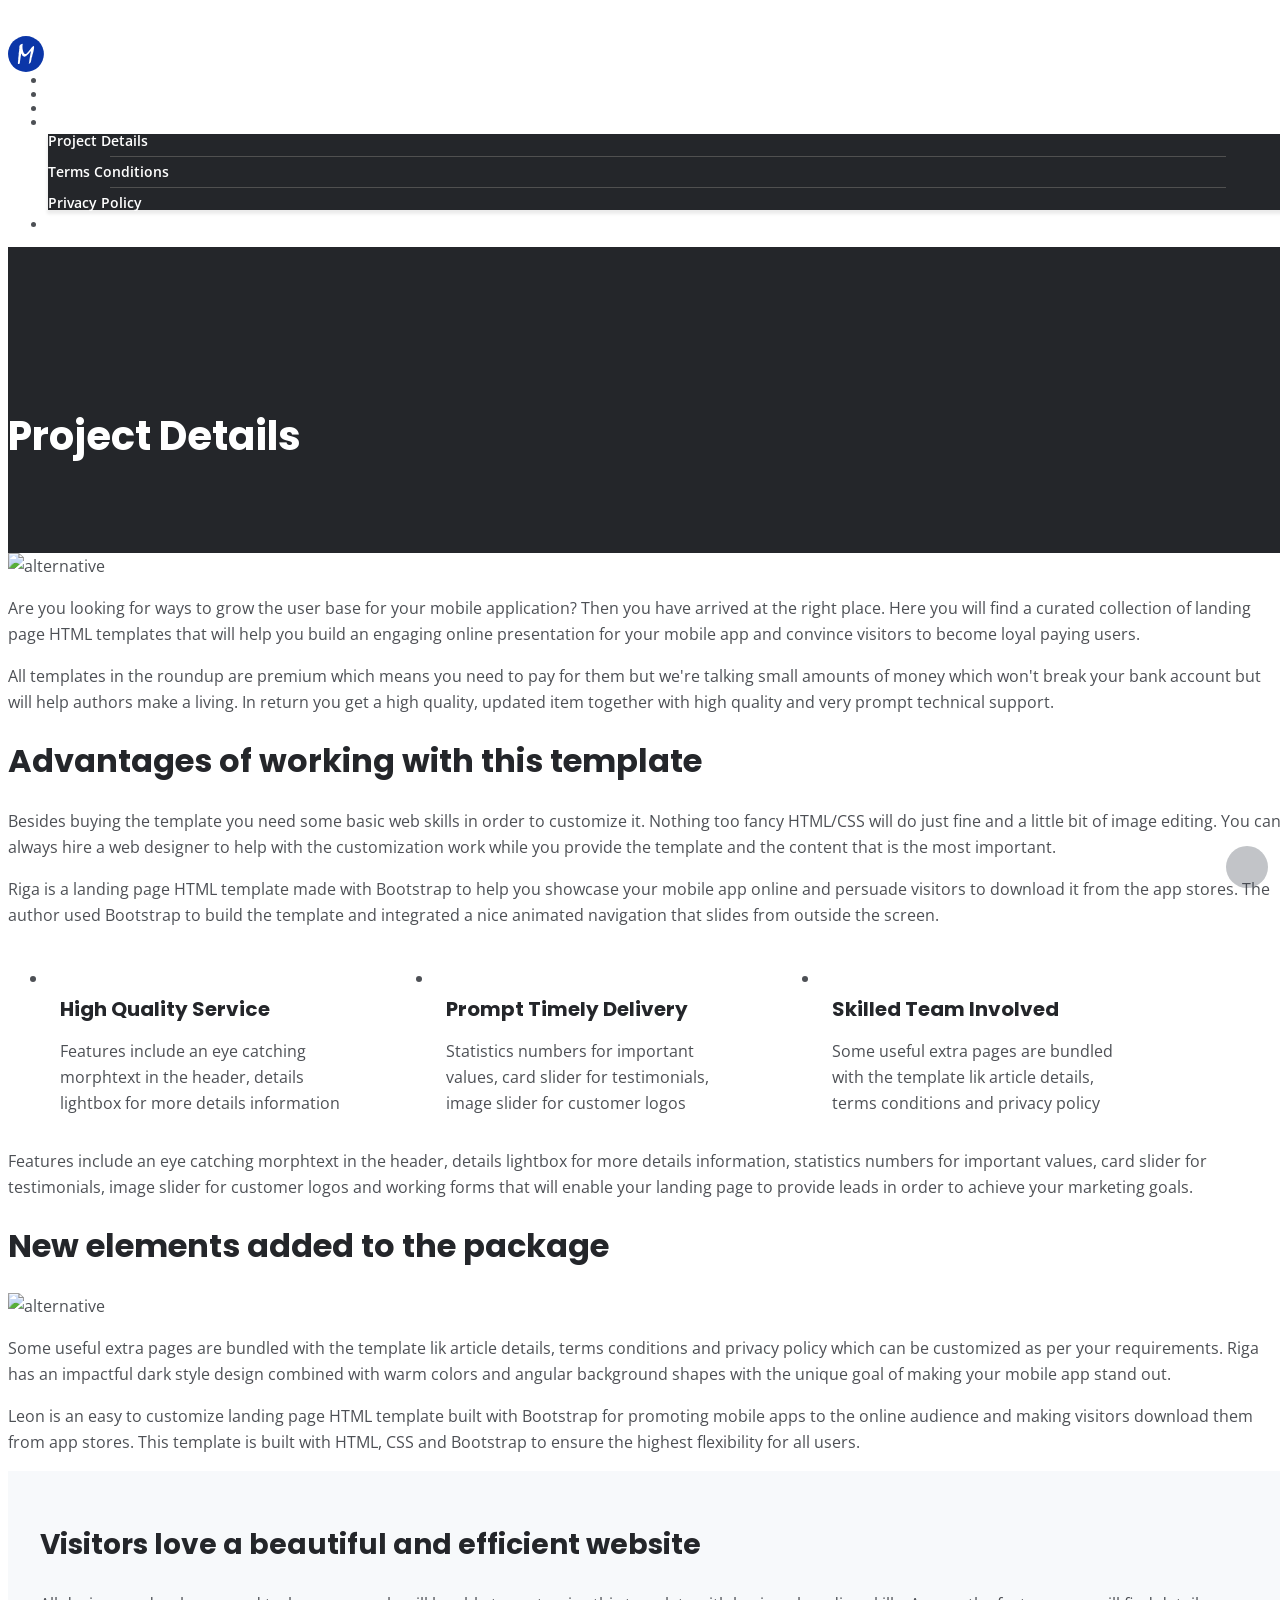
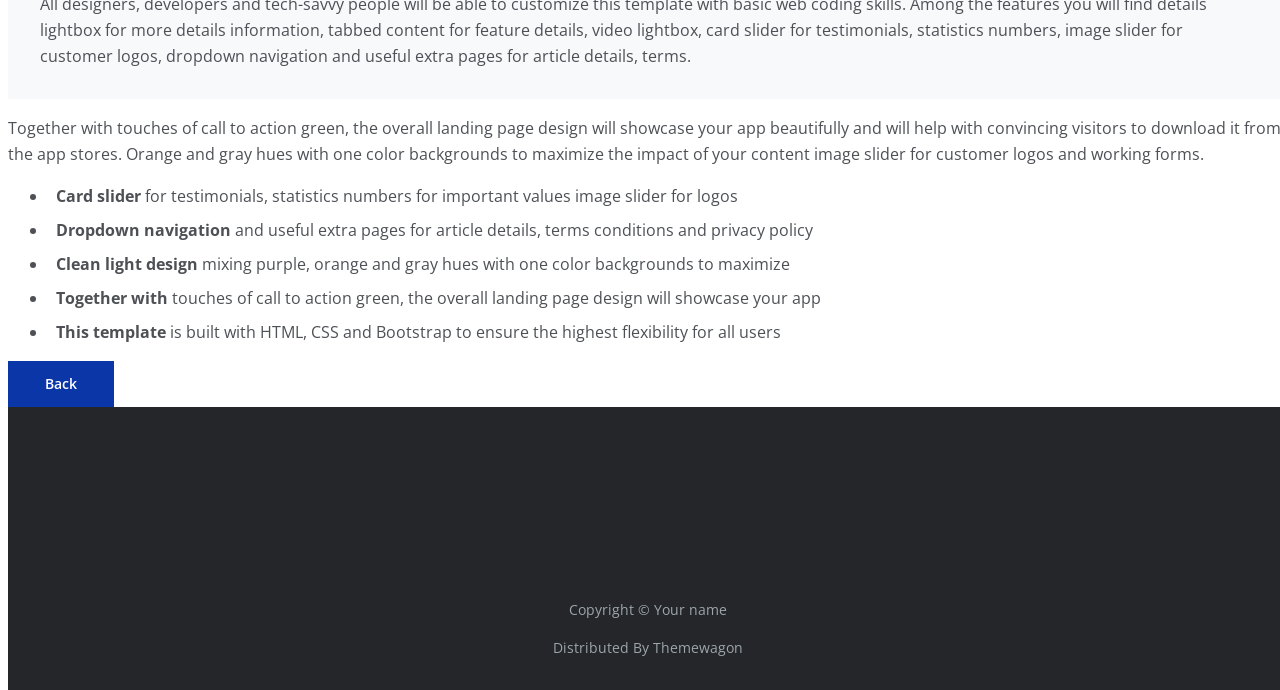
==== project.html @ df709c19 "portafolio-añadido" ====
<!DOCTYPE html>
<html lang="en">
<head>
    <meta charset="utf-8">
    <meta name="viewport" content="width=device-width, initial-scale=1, shrink-to-fit=no">
    
    <!-- SEO Meta Tags -->
    <meta name="description" content="Your description">
    <meta name="author" content="Your name">

    <!-- OG Meta Tags to improve the way the post looks when you share the page on Facebook, Twitter, LinkedIn -->
	<meta property="og:site_name" content="" /> <!-- website name -->
	<meta property="og:site" content="" /> <!-- website link -->
	<meta property="og:title" content=""/> <!-- title shown in the actual shared post -->
	<meta property="og:description" content="" /> <!-- description shown in the actual shared post -->
	<meta property="og:image" content="" /> <!-- image link, make sure it's jpg -->
	<meta property="og:url" content="" /> <!-- where do you want your post to link to -->
	<meta name="twitter:card" content="summary_large_image"> <!-- to have large image post format in Twitter -->

    <!-- Webpage Title -->
    <title>Project Details - Mark</title>
    
    <!-- Styles -->
    <link rel="preconnect" href="https://fonts.gstatic.com">
    <link href="https://fonts.googleapis.com/css2?family=Open+Sans:ital,wght@0,400;0,600;0,700;1,400&family=Poppins:wght@600&display=swap" rel="stylesheet">
    <link href="css/bootstrap.css" rel="stylesheet">
    <link href="css/fontawesome-all.css" rel="stylesheet">
	<link href="css/styles.css" rel="stylesheet">
	
	<!-- Favicon  -->
    <link rel="icon" href="images/favicon.png">
</head>
<body data-spy="scroll" data-target=".fixed-top">
    
    <!-- Navigation -->
    <nav class="navbar navbar-expand-lg fixed-top navbar-dark">
        <div class="container">
            
            <!-- Image Logo -->
            <a class="navbar-brand logo-image" href="index.html"><img src="images/logo.svg" alt="alternative"></a>  

            <!-- Text Logo - Use this if you don't have a graphic logo -->
            <!-- <a class="navbar-brand logo-text page-scroll" href="index.html">Mark</a> -->

            <button class="navbar-toggler p-0 border-0" type="button" data-toggle="offcanvas">
                <span class="navbar-toggler-icon"></span>
            </button>

            <div class="navbar-collapse offcanvas-collapse" id="navbarsExampleDefault">
                <ul class="navbar-nav ml-auto">
                    <li class="nav-item">
                        <a class="nav-link page-scroll" href="index.html#header">Home <span class="sr-only">(current)</span></a>
                    </li>
                    <li class="nav-item">
                        <a class="nav-link page-scroll" href="index.html#about">About</a>
                    </li>
                    <li class="nav-item">
                        <a class="nav-link page-scroll" href="index.html#services">Services</a>
                    </li>
                    <li class="nav-item dropdown">
                        <a class="nav-link dropdown-toggle" href="#" id="dropdown01" data-toggle="dropdown" aria-haspopup="true" aria-expanded="false">Drop</a>
                        <div class="dropdown-menu" aria-labelledby="dropdown01">
                            <a class="dropdown-item page-scroll" href="project.html">Project Details</a>
                            <div class="dropdown-divider"></div>
                            <a class="dropdown-item page-scroll" href="terms.html">Terms Conditions</a>
                            <div class="dropdown-divider"></div>
                            <a class="dropdown-item page-scroll" href="privacy.html">Privacy Policy</a>
                        </div>
                    </li>
                    <li class="nav-item">
                        <a class="nav-link page-scroll" href="index.html#contact">Contact</a>
                    </li>
                </ul>
                <span class="nav-item social-icons">
                    <span class="fa-stack">
                        <a href="#your-link">
                            <i class="fas fa-circle fa-stack-2x"></i>
                            <i class="fab fa-facebook-f fa-stack-1x"></i>
                        </a>
                    </span>
                    <span class="fa-stack">
                        <a href="#your-link">
                            <i class="fas fa-circle fa-stack-2x"></i>
                            <i class="fab fa-twitter fa-stack-1x"></i>
                        </a>
                    </span>
                </span>
            </div> <!-- end of navbar-collapse -->
        </div> <!-- end of container -->
    </nav> <!-- end of navbar -->
    <!-- end of navigation -->


    <!-- Header -->
    <header class="ex-header">
        <div class="container">
            <div class="row">
                <div class="col-xl-10 offset-xl-1">
                    <h1>Project Details</h1>
                </div> <!-- end of col -->
            </div> <!-- end of row -->
        </div> <!-- end of container -->
    </header> <!-- end of ex-header -->
    <!-- end of header -->


    <!-- Basic -->
    <div class="ex-basic-1 pt-5 pb-5">
        <div class="container">
            <div class="row">
                <div class="col-lg-12">
                    <img class="img-fluid mt-5 mb-3" src="images/project-details-large.jpg" alt="alternative">
                </div> <!-- end of col -->
            </div> <!-- end of row -->
        </div> <!-- end of container -->
    </div> <!-- end of ex-basic-1 -->
    <!-- end of basic -->


    <!-- Basic -->
    <div class="ex-basic-1 pt-4">
        <div class="container">
            <div class="row">
                <div class="col-xl-10 offset-xl-1">
                    <p>Are you looking for ways to grow the user base for your mobile application? Then you have arrived at the right place. Here you will find a curated collection of landing page HTML templates that will help you build an engaging online presentation for your mobile app and convince visitors to become loyal paying users.</p>
                    <p class="mb-5">All templates in the roundup are premium which means you need to pay for them but we're talking small amounts of money which won't break your bank account but will help authors make a living. In return you get a high quality, updated item together with high quality and very prompt technical support.</p>

                    <h2 class="mb-3">Advantages of working with this template</h2>
                    <p>Besides buying the template you need some basic web skills in order to customize it. Nothing too fancy HTML/CSS will do just fine and a little bit of image editing. You can always hire a web designer to help with the customization work while you provide the template and the content that is the most important.</p>
                    <p class="mb-4">Riga is a landing page HTML template made with Bootstrap to help you showcase your mobile app online and persuade visitors to download it from the app stores. The author used Bootstrap to build the template and integrated a nice animated navigation that slides from outside the screen.</p>
                </div> <!-- end of col -->
            </div> <!-- end of row -->
        </div> <!-- end of container -->
    </div> <!-- end of ex-basic-1 -->
    <!-- end of basic -->


    <!-- Cards -->
    <div class="ex-cards-1 pt-3 pb-3">
        <div class="container">
            <div class="row">
                <div class="col-lg-12">
                    
                    <!-- Card -->
                    <div class="card">
                        <ul class="list-unstyled">
                            <li class="media">
                                <span class="fa-stack">
                                    <span class="fas fa-circle fa-stack-2x"></span>
                                    <span class="fa-stack-1x">1</span>
                                </span>
                                <div class="media-body">
                                    <h5>High Quality Service</h5>
                                    <p>Features include an eye catching morphtext in the header, details lightbox for more details information</p>
                                </div>
                            </li>
                        </ul>
                    </div> <!-- end of card -->
                    <!-- end of card -->

                    <!-- Card -->
                    <div class="card">
                        <ul class="list-unstyled">
                            <li class="media">
                                <span class="fa-stack">
                                    <span class="fas fa-circle fa-stack-2x"></span>
                                    <span class="fa-stack-1x">2</span>
                                </span>
                                <div class="media-body">
                                    <h5>Prompt Timely Delivery</h5>
                                    <p>Statistics numbers for important values, card slider for testimonials, image slider for customer logos</p>
                                </div>
                            </li>
                        </ul>
                    </div> <!-- end of card -->
                    <!-- end of card -->

                    <!-- Card -->
                    <div class="card">
                        <ul class="list-unstyled">
                            <li class="media">
                                <span class="fa-stack">
                                    <span class="fas fa-circle fa-stack-2x"></span>
                                    <span class="fa-stack-1x">3</span>
                                </span>
                                <div class="media-body">
                                    <h5>Skilled Team Involved</h5>
                                    <p>Some useful extra pages are bundled with the template lik article details, terms conditions and privacy policy</p>
                                </div>
                            </li>
                        </ul>
                    </div> <!-- end of card -->
                    <!-- end of card -->

                </div> <!-- end of col -->   
            </div> <!-- end of row -->   
        </div> <!-- end of container -->   
    </div> <!-- end of ex-cards-1 -->
    <!-- end of cards -->


    <!-- Basic -->
    <div class="ex-basic-1 pt-3 pb-5">
        <div class="container">
            <div class="row">
                <div class="col-xl-10 offset-xl-1">
                    <p class="mb-5">Features include an eye catching morphtext in the header, details lightbox for more details information, statistics numbers for important values, card slider for testimonials, image slider for customer logos and working forms that will enable your landing page to provide leads in order to achieve your marketing goals.</p>
                    
                    <h2 class="mb-4">New elements added to the package</h2>
                    <img class="img-fluid mb-5" src="images/project-details-small.jpg" alt="alternative">
                    <p>Some useful extra pages are bundled with the template lik article details, terms conditions and privacy policy which can be customized as per your requirements. Riga has an impactful dark style design combined with warm colors and angular background shapes with the unique goal of making your mobile app stand out.</p>
                    <p class="mb-5">Leon is an easy to customize landing page HTML template built with Bootstrap for promoting mobile apps to the online audience and making visitors download them from app stores. This template is built with HTML, CSS and Bootstrap to ensure the highest flexibility for all users.</p>
                    <div class="text-box mb-5">
                        <h3>Visitors love a beautiful and efficient website</h3>
                        <p>All designers, developers and tech-savvy people will be able to customize this template with basic web coding skills. Among the features you will find details lightbox for more details information, tabbed content for feature details, video lightbox, card slider for testimonials, statistics numbers, image slider for customer logos, dropdown navigation and useful extra pages for article details, terms.</p>
                    </div> <!-- end of text-box -->
                    <p class="mb-4">Together with touches of call to action green, the overall landing page design will showcase your app beautifully and will help with convincing visitors to download it from the app stores. Orange and gray hues with one color backgrounds to maximize the impact of your content image slider for customer logos and working forms.</p>
                    <ul class="list-unstyled li-space-lg mb-5">
                        <li class="media">
                            <i class="fas fa-square"></i>
                            <div class="media-body"><strong>Card slider</strong> for testimonials, statistics numbers for important values image slider for logos</div>
                        </li>
                        <li class="media">
                            <i class="fas fa-square"></i>
                            <div class="media-body"><strong>Dropdown navigation</strong> and useful extra pages for article details, terms conditions and privacy policy</div>
                        </li>
                        <li class="media">
                            <i class="fas fa-square"></i>
                            <div class="media-body"><strong>Clean light design</strong> mixing purple, orange and gray hues with one color backgrounds to maximize</div>
                        </li>
                        <li class="media">
                            <i class="fas fa-square"></i>
                            <div class="media-body"><strong>Together with</strong> touches of call to action green, the overall landing page design will showcase your app</div>
                        </li>
                        <li class="media">
                            <i class="fas fa-square"></i>
                            <div class="media-body"><strong>This template</strong> is built with HTML, CSS and Bootstrap to ensure the highest flexibility for all users</div>
                        </li>
                    </ul>

                    <a class="btn-solid-reg mb-5" href="index.html">Back</a>
                </div> <!-- end of col -->
            </div> <!-- end of row -->
        </div> <!-- end of container -->
    </div> <!-- end of ex-basic-1 -->
    <!-- end of basic -->


    <!-- Footer -->
    <div class="footer bg-gray">
        <div class="container">
            <div class="row">
                <div class="col-lg-12">
                    <div class="social-container">
                        <span class="fa-stack">
                            <a href="#your-link">
                                <i class="fas fa-circle fa-stack-2x"></i>
                                <i class="fab fa-facebook-f fa-stack-1x"></i>
                            </a>
                        </span>
                        <span class="fa-stack">
                            <a href="#your-link">
                                <i class="fas fa-circle fa-stack-2x"></i>
                                <i class="fab fa-twitter fa-stack-1x"></i>
                            </a>
                        </span>
                        <span class="fa-stack">
                            <a href="#your-link">
                                <i class="fas fa-circle fa-stack-2x"></i>
                                <i class="fab fa-pinterest-p fa-stack-1x"></i>
                            </a>
                        </span>
                        <span class="fa-stack">
                            <a href="#your-link">
                                <i class="fas fa-circle fa-stack-2x"></i>
                                <i class="fab fa-instagram fa-stack-1x"></i>
                            </a>
                        </span>
                        <span class="fa-stack">
                            <a href="#your-link">
                                <i class="fas fa-circle fa-stack-2x"></i>
                                <i class="fab fa-youtube fa-stack-1x"></i>
                            </a>
                        </span>
                    </div> <!-- end of social-container -->
                </div> <!-- end of col -->
            </div> <!-- end of row -->
        </div> <!-- end of container -->
    </div> <!-- end of footer -->  
    <!-- end of footer -->


    <!-- Copyright -->
    <div class="copyright bg-gray">
        <div class="container">
            <div class="row">
                <div class="col-lg-12">
                    <p class="p-small">Copyright © <a class="no-line" href="#your-link">Your name</a></p>
                </div> <!-- end of col -->
            </div> <!-- enf of row -->
        </div> <!-- end of container -->


        <div class="container">
            <div class="row">
                <div class="col-lg-12">
                    <p class="p-small">Distributed By <a class="no-line" href="https://themewagon.com/">Themewagon</a></p>
                </div> <!-- end of col -->
            </div> <!-- enf of row -->
        </div> <!-- end of container -->
    </div> <!-- end of copyright --> 
    <!-- end of copyright -->
    
    	
    <!-- Scripts -->
    <script src="js/jquery.min.js"></script> <!-- jQuery for Bootstrap's JavaScript plugins -->
    <script src="js/bootstrap.min.js"></script> <!-- Bootstrap framework -->
    <script src="js/jquery.easing.min.js"></script> <!-- jQuery Easing for smooth scrolling between anchors -->
    <script src="js/scripts.js"></script> <!-- Custom scripts -->
</body>
</html>
---- css/styles.css ----
/* Description: Master CSS file */

/*****************************************
Table Of Contents:
- General Styles
- Navigation
- Header
- About
- Services
- Details
- Projects
- Works
- Testimonials
- Questions
- Contact
- Footer 
- Copyright
- Back To Top Button
- Extra Pages
- Media Queries
******************************************/

/*****************************************
Colors:
- Backgrounds, navbar - black #24262a
- Backgrounds - light gray #f7f9fb
- Buttons, icons - blue #0b36a8
- Headings text - black #24262a
- Body text - dark gray #4d5055
******************************************/


/**************************/
/*     General Styles     */
/**************************/
body,
html {
    width: 100%;
	height: 100%;
}

body, p {
	color: #4d5055; 
	font: 400 1rem/1.625rem "Open Sans", sans-serif;
}

h1 {
	color: #24262a;
	font-weight: 700;
	font-size: 2.5rem;
	line-height: 3.25rem;
	font-family: "Poppins"
}

h2 {
	color: #24262a;
	font-weight: 700;
	font-size: 2rem;
	line-height: 2.5rem;
	font-family: "Poppins"
}

h3 {
	color: #24262a;
	font-weight: 700;
	font-size: 1.75rem;
	line-height: 2.25rem;
	font-family: "Poppins"
}

h4 {
	color: #24262a;
	font-weight: 700;
	font-size: 1.5rem;
	line-height: 2rem;
	font-family: "Poppins"
}

h5 {
	color: #24262a;
	font-weight: 700;
	font-size: 1.25rem;
	line-height: 1.625rem;
	font-family: "Poppins"
}

h6 {
	color: #24262a;
	font-weight: 700;
	font-size: 1rem;
	line-height: 1.375rem;
	font-family: "Poppins"
}

.p-large {
	font-size: 1.125rem;
	line-height: 1.75rem;
}

.p-small {
	font-size: 0.875rem;
	line-height: 1.5rem;
}

.testimonial-text {
	font-style: italic;
}

.testimonial-author {
	font-weight: 700;
	font-size: 1rem;
	line-height: 1.5rem;
}

.li-space-lg li {
	margin-bottom: 0.5rem;
}

a {
	color: #4d5055;
	text-decoration: underline;
}

a:hover {
	color: #4d5055;
	text-decoration: underline;
}

.no-line {
	text-decoration: none;
}

.no-line:hover {
	text-decoration: none;
}

.blue {
	color: #2259ec;
}

.bg-gray {
	background-color: #f7f9fb;
}

.section-divider {
	display: block;
	height: 1px;
	margin: 0;
	border: none;
	background-color: #d3dae2;
}

.btn-solid-reg {
	display: inline-block;
	padding: 1.375rem 2.25rem 1.375rem 2.25rem;
	border: 1px solid #0b36a8;
	background-color: #0b36a8;
	color: #ffffff;
	font-weight: 600;
	font-size: 0.875rem;
	line-height: 0;
	text-decoration: none;
	transition: all 0.2s;
}

.btn-solid-reg:hover {
	background-color: transparent;
	color: #0b36a8; /* needs to stay here because of the color property of a tag */
	text-decoration: none;
}

.btn-solid-lg {
	display: inline-block;
	padding: 1.625rem 2.625rem 1.625rem 2.625rem;
	border: 1px solid #0b36a8;
	background-color: #0b36a8;
	color: #ffffff;
	font-weight: 600;
	font-size: 0.875rem;
	line-height: 0;
	text-decoration: none;
	transition: all 0.2s;
}

.btn-solid-lg:hover {
	background-color: transparent;
	color: #0b36a8; /* needs to stay here because of the color property of a tag */
	text-decoration: none;
}

.btn-outline-reg {
	display: inline-block;
	padding: 1.375rem 2.25rem 1.375rem 2.25rem;
	border: 1px solid #24262a;
	background-color: transparent;
	color: #24262a;
	font-weight: 600;
	font-size: 0.875rem;
	line-height: 0;
	text-decoration: none;
	transition: all 0.2s;
}

.btn-outline-reg:hover {
	background-color: #24262a;
	color: #ffffff;
	text-decoration: none;
}

.btn-outline-lg {
	display: inline-block;
	padding: 1.625rem 2.625rem 1.625rem 2.625rem;
	border: 1px solid #24262a;
	background-color: transparent;
	color: #24262a;
	font-weight: 600;
	font-size: 0.875rem;
	line-height: 0;
	text-decoration: none;
	transition: all 0.2s;
}

.btn-outline-lg:hover {
	background-color: #24262a;
	color: #ffffff;
	text-decoration: none;
}

.btn-outline-sm {
	display: inline-block;
	padding: 1rem 1.5rem 1rem 1.5rem;
	border: 1px solid #24262a;
	background-color: transparent;
	color: #24262a;
	font-weight: 600;
	font-size: 0.875rem;
	line-height: 0;
	text-decoration: none;
	transition: all 0.2s;
}

.btn-outline-sm:hover {
	background-color: #24262a;
	color: #ffffff;
	text-decoration: none;
}

.form-group {
	position: relative;
	margin-bottom: 1.25rem;
}

.label-control {
	position: absolute;
	top: 0.875rem;
	left: 1.5rem;
	color: #7d838a;
	opacity: 1;
	font-size: 0.875rem;
	line-height: 1.375rem;
	cursor: text;
	transition: all 0.2s ease;
}

.form-control-input:focus + .label-control,
.form-control-input.notEmpty + .label-control,
.form-control-textarea:focus + .label-control,
.form-control-textarea.notEmpty + .label-control {
	top: 0.125rem;
	color: #4d5055;
	opacity: 1;
	font-size: 0.75rem;
	font-weight: 700;
}

.form-control-input,
.form-control-select {
	display: block; /* needed for proper display of the label in Firefox, IE, Edge */
	width: 100%;
	padding-top: 1.125rem;
	padding-bottom: 0.125rem;
	padding-left: 1.5rem;
	border: 1px solid #cbcbd1;
	background-color: #ffffff;
	color: #4d5055;
	font-size: 0.875rem;
	line-height: 1.875rem;
	transition: all 0.2s;
	-webkit-appearance: none; /* removes inner shadow on form inputs on ios safari */
}

.form-control-select {
	padding-top: 0.5rem;
	padding-bottom: 0.5rem;
	height: 3.25rem;
	color: #7d838a;
}

select {
    /* you should keep these first rules in place to maintain cross-browser behavior */
    -webkit-appearance: none;
	-moz-appearance: none;
	-ms-appearance: none;
    -o-appearance: none;
    appearance: none;
    background-image: url('../images/down-arrow.png');
    background-position: 96% 50%;
    background-repeat: no-repeat;
    outline: none;
}

.form-control-textarea {
	display: block; /* used to eliminate a bottom gap difference between Chrome and IE/FF */
	width: 100%;
	height: 14rem; /* used instead of html rows to normalize height between Chrome and IE/FF */
	padding-top: 1.5rem;
	padding-left: 1.3125rem;
	border: 1px solid #cbcbd1;
	background-color: #ffffff;
	color: #4d5055;
	font-size: 0.875rem;
	line-height: 1.5rem;
	transition: all 0.2s;
}

.form-control-input:focus,
.form-control-select:focus,
.form-control-textarea:focus {
	border: 1px solid #a1a1a1;
	outline: none; /* Removes blue border on focus */
}

.form-control-input:hover,
.form-control-select:hover,
.form-control-textarea:hover {
	border: 1px solid #a1a1a1;
}

.checkbox {
	font-size: 0.75rem;
	line-height: 1.25rem;
}

input[type='checkbox'] {
	vertical-align: -10%;
	margin-right: 0.5rem;
}

.form-control-submit-button {
	display: inline-block;
	width: 100%;
	height: 3.25rem;
	border: 1px solid #0b36a8;
	border-radius: 32px;
	background-color: #0b36a8;
	color: #ffffff;
	font-weight: 600;
	font-size: 0.875rem;
	line-height: 0;
	cursor: pointer;
	transition: all 0.2s;
}

.form-control-submit-button:hover {
	border: 1px solid #24262a;
	background-color: transparent;
	color: #24262a;
}


/**********************/
/*     Navigation     */
/**********************/
.navbar {
	background-color: #24262a;
	font-weight: 600;
	font-size: 0.875rem;
	line-height: 0.875rem;
	box-shadow: 0 1px 6px 0 rgba(0, 0, 0, 0.025);
}

.navbar .navbar-brand {
	padding-top: 0.125rem;
	padding-bottom: 0.125rem;
}

.navbar .logo-image img {
    width: 118px;
	height: 36px;
}

.navbar .logo-text {
	color: #ffffff;
	font-weight: 700;
	font-size: 1.875rem;
	line-height: 1rem;
	text-decoration: none;
}

.offcanvas-collapse {
	position: fixed;
	top: 3.25rem; /* adjusts the height between the top of the page and the offcanvas menu */
	bottom: 0;
	left: 100%;
	width: 100%;
	padding-right: 1rem;
	padding-left: 1rem;
	overflow-y: auto;
	visibility: hidden;
	background-color: #24262a;
	transition: visibility .3s ease-in-out, -webkit-transform .3s ease-in-out;
	transition: transform .3s ease-in-out, visibility .3s ease-in-out;
	transition: transform .3s ease-in-out, visibility .3s ease-in-out, -webkit-transform .3s ease-in-out;
}

.offcanvas-collapse.open {
	visibility: visible;
	-webkit-transform: translateX(-100%);
	transform: translateX(-100%);
}

.navbar .navbar-nav {
	margin-top: 0.75rem;
	margin-bottom: 0.5rem;
}

.navbar .nav-item .nav-link {
	padding-top: 0.625rem;
	padding-bottom: 0.625rem;
	color: #ffffff;
	text-decoration: none;
	transition: all 0.2s ease;
}

.navbar .nav-item.dropdown.show .nav-link,
.navbar .nav-item .nav-link:hover,
.navbar .nav-item .nav-link.active {
	color: #9c9ead;
}

/* Dropdown Menu */
.navbar .dropdown .dropdown-menu {
	animation: fadeDropdown 0.2s; /* required for the fade animation */
}

@keyframes fadeDropdown {
    0% {
        opacity: 0;
    }

    100% {
        opacity: 1;
	}
}

.navbar .dropdown-menu {
	margin-top: 0.5rem;
	margin-bottom: 0.5rem;
	border: none;
	background-color: #24262a;
}

.navbar .dropdown-item {
	padding-top: 0.5rem;
	padding-bottom: 0.5rem;
	color: #ffffff;
	font-weight: 600;
	font-size: 0.875rem;
	line-height: 0.875rem;
	text-decoration: none;
}

.navbar .dropdown-item:hover {
	background-color: #24262a;
	color: #9c9ead;
}

.navbar .dropdown-divider {
	width: 100%;
	height: 1px;
	margin: 0.5rem auto 0.5rem auto;
	border: none;
	background-color: #505050;
}
/* end of dropdown menu */

.navbar .fa-stack {
	width: 2em;
	margin-right: 0.25rem;
	font-size: 0.75rem;
}

.navbar .fa-stack-2x {
	color: #0b36a8;
	transition: all 0.2s ease;
}

.navbar .fa-stack-1x {
	color: #ffffff;
	transition: all 0.2s ease;
}

.navbar .fa-stack:hover .fa-stack-2x {
	color: #ffffff;
}

.navbar .fa-stack:hover .fa-stack-1x {
	color: #0b36a8;
}

.navbar .navbar-toggler {
	padding: 0;
	border: none;
	font-size: 1.25rem;
}


/******************/
/*     Header     */
/******************/
.header {
	padding-top: 7rem;
	padding-bottom: 5.5rem;
	background: linear-gradient(rgba(0, 0, 0, 0.1), rgba(0, 0, 0, 0.1)), url('../images/header-background.jpg') center center no-repeat;
	background-size: cover;
	text-align: center;
}

.header .h1-large {
	margin-bottom: 1.75rem;
	color: #ffffff;
}

.header .btn-solid-lg:hover {
	border: 1px solid #ffffff;
	color: #ffffff;
}

.header .btn-outline-lg {
	padding: 1.625rem 1.625rem 1.625rem 1.625rem;
	border: none;
	color: #ffffff;
}

.header .btn-outline-lg:hover {
	background: transparent;
	color: #9c9ead;
	text-decoration: none;
}

.header .btn-outline-lg .fas {
	margin-right: 0.375rem;
}


/*****************/
/*     About     */
/*****************/
.basic-1 {
	padding-top: 7.75rem;
	padding-bottom: 5.25rem;
}

.basic-1 .text-container {
	margin-bottom: 3rem;
}

.basic-1 .time {
	margin-bottom: 0.5rem;
	color: #0b36a8;
	font-weight: 600;
	font-size: 0.875rem;
	line-height: 1.5rem;
	font-family: "Poppins";
}

.basic-1 h6 {
	margin-bottom: 0.125rem;
}


/********************/
/*     Services     */
/********************/
.basic-2 {
	padding-top: 7.75rem;
	padding-bottom: 5.25rem;
}

.basic-2 .h2-heading {
	margin-bottom: 0.75rem;
	text-align: center;
}

.basic-2 .p-heading {
	margin-bottom: 4rem;
	text-align: center;
}

.basic-2 .text-box {
	margin-bottom: 3rem;
	padding: 3.5rem 1rem 2.125rem 1rem;
	border: 1px solid #cfd7de;
}

.basic-2 .fas,
.basic-2 .far {
	margin-bottom: 1.75rem;
	color: #0b36a8;
	font-size: 3.5rem;
}

.basic-2 h4 {
	letter-spacing: 1px;
}


/*******************/
/*     Details     */
/*******************/
.split .area-1 {
	height: 430px;
	background: linear-gradient(to bottom right, rgba(25, 26, 29, 0.5), rgba(25, 26, 29, 0.5)), url('../images/details-background.jpg') center center no-repeat;
	background-size: cover;
}

.split .area-2 {
	padding-top: 7.75rem;
	padding-bottom: 7.75rem;
}

.split p {
	margin-bottom: 2.25rem;
}

.split .icons-container {
	margin-top: 3rem;
}

.split .icons-container img {
	width: 50px;
	margin-right: 0.625rem;
	margin-bottom: 0.75rem;
}


/********************/
/*     Projects     */
/********************/
.basic-3 {
	padding-top: 7.75rem;
	padding-bottom: 1rem;
}

.basic-3 .h2-heading {
	margin-bottom: 0.75rem;
	text-align: center;
}

.basic-3 .p-heading {
	margin-bottom: 4rem;
	text-align: center;
}

.basic-3 .text-container {
	margin-bottom: 4rem;
}

.basic-3 .image-container {
	margin-bottom: 1rem;
}

/* Hover Animation */
.basic-3 .image-container {
	overflow: hidden;
	margin-right: auto;
	margin-left: auto;
}

.basic-3 .image-container img {
	margin: 0;
	transition: all 0.2s;
}

.basic-3 .image-container:hover img {
	-moz-transform: scale(1.1);
	-webkit-transform: scale(1.1);
	transform: scale(1.1);
} 
/* end of hover animation */


/*****************/
/*     Works     */
/*****************/
.basic-4 {
	padding-bottom: 1rem;
}

.basic-4 .text-container {
	margin-bottom: 4rem;
}

.basic-4 .image-container {
	margin-bottom: 1rem;
}

/* Hover Animation */
.basic-4 .image-container {
	overflow: hidden;
	margin-right: auto;
	margin-left: auto;
}

.basic-4 .image-container img {
	margin: 0;
	transition: all 0.2s;
}

.basic-4 .image-container:hover img {
	-moz-transform: scale(1.15);
	-webkit-transform: scale(1.15);
	transform: scale(1.15);
} 
/* end of hover animation */


/************************/
/*     Testimonials     */
/************************/
.cards-1 {
	padding-top: 3rem;
	padding-bottom: 3.875rem;
}

.cards-1 .h2-heading {
	margin-bottom: 3rem;
	text-align: center;
}

.cards-1 .card {
	margin-bottom: 4rem;
	border: none;
}

.cards-1 .card-body {
	padding: 0;
	text-align: center;
}

.cards-1 .testimonial-text {
	margin-bottom: 1.625rem;
}

.cards-1 img {
	display: inline-block;
	width: 60px;
	margin-bottom: 0.875rem;
	border-radius: 50%;
}

.cards-1 .text {
	margin-top: 0.375rem;
}

.cards-1 .testimonial-author {
	color: #24262a;
}

.cards-1 .testimonial-author,
.cards-1 .occupation {
	font-size: 0.875rem;
	line-height: 1.375rem;
}


/*********************/
/*     Questions     */
/*********************/
.accordion-1 {
	padding-top: 7.75rem;
	padding-bottom: 6.75rem;
}

.accordion-1 .h2-heading {
	margin-bottom: 2.5rem;
	text-align: center;
}

.accordion-1 .card {
	margin-bottom: 1.75rem;
	border: none;
}

.accordion-1 .card-header {
	padding: 0;
	border: none;
	background-color: transparent;
}

.accordion-1 .card button {
	padding: 0;
	color: #24262a;
	font-weight: 600;
	font-size: 1.125rem;
	line-height: 1.75rem;
	font-family: 'Poppins';
}

.accordion-1 .card button:hover {
	text-decoration: none;
}

.accordion-1 .card button:before {
	float: left;
	margin-right: 0.625rem;
	font-family: 'Font Awesome 5 Free';
	font-weight: 900;
	content: "\f078";
	transition: all 0.2s;
}

.accordion-1 .card button.collapsed:before {
	-webkit-transform: rotate(180deg);
	-moz-transform: rotate(180deg);
	transform: rotate(180deg);
} 

.accordion-1 .card-body {
	padding: 0.75rem 1.5rem 0.5rem 1.5rem;
}


/*******************/
/*     Contact     */
/*******************/
.form-1 {
	padding-top: 7.75rem;
	padding-bottom: 7rem;
	text-align: center;
}

.form-1 .h2-heading {
	margin-bottom: 0.75rem;
	text-align: center;
}

.form-1 .p-heading {
	margin-bottom: 4rem;
}


/******************/
/*     Footer     */
/******************/
.footer {
	padding-top: 6.25rem;
	padding-bottom: 2rem;
	background-color: #24262a;
	text-align: center;
}

.footer a {
	text-decoration: none;
}

.footer .fa-stack {
	width: 2em;
	margin-bottom: 1.25rem;
	margin-right: 0.375rem;
	font-size: 1.5rem;
}

.footer .fa-stack .fa-stack-1x {
    color: #ffffff;
	transition: all 0.2s ease;
}

.footer .fa-stack .fa-stack-2x {
	color: #0b36a8;
	transition: all 0.2s ease;
}

.footer .fa-stack:hover .fa-stack-1x {
	color: #0b36a8;
}

.footer .fa-stack:hover .fa-stack-2x {
    color: #ffffff;
}


/*********************/
/*     Copyright     */
/*********************/
.copyright {
	padding-top: 1rem;
	padding-bottom: 1rem;
	background-color: #24262a;
	text-align: center;
}

.copyright .p-small {
	color: #9da6ac;
	text-align: center;
}

.copyright a {
	color: #9da6ac;
}


/******************************/
/*     Back To Top Button     */
/******************************/
a.back-to-top {
	position: fixed;
	z-index: 999;
	right: 12px;
	bottom: 12px;
	display: none;
	width: 42px;
	height: 42px;
	border-radius: 30px;
	background: #3a424d url("../images/up-arrow.png") no-repeat center 47%;
	background-size: 18px 18px;
	text-indent: -9999px;
}

a:hover.back-to-top {
	background-color: #0b36a8;
}


/***********************/
/*     Extra Pages     */
/***********************/
.ex-header {
	padding-top: 8.5rem;
	padding-bottom: 4rem;
	background-color: #24262a;
}

.ex-header h1 {
	color: #ffffff;
}

.ex-basic-1 .list-unstyled .fas {
	font-size: 0.375rem;
	line-height: 1.625rem;
}

.ex-basic-1 .list-unstyled .media-body {
	margin-left: 0.5rem;
}

.ex-basic-1 .text-box {
	padding: 1.25rem 1.25rem 0.5rem 1.25rem;
	background-color: #f7f9fb;
}

.ex-cards-1 .card {
	border: none;
	background-color: transparent;
}

.ex-cards-1 .card .fa-stack {
	width: 2em;
	font-size: 1.125rem;
}

.ex-cards-1 .card .fa-stack-2x {
	color: #0b36a8;
}

.ex-cards-1 .card .fa-stack-1x {
	color: #ffffff;
	font-weight: 700;
	line-height: 2.125rem;
}

.ex-cards-1 .card .list-unstyled .media-body {
	margin-left: 0.75rem;
}

.ex-cards-1 .card .list-unstyled .media-body h5 {
	margin-top: 0.125rem;
	margin-bottom: 0.375rem;
}


/*************************/
/*     Media Queries     */
/*************************/	
/* Min-width 768px */
@media (min-width: 768px) {

	/* Header */
	.header {
		padding-top: 11rem;
		padding-bottom: 9rem;
	}
	/* end of header */


	/* Services */
	.basic-2 .text-box {
		padding-right: 2.125rem;
		padding-left: 2.125rem;
	}
	/* end of services */


	/* Extra Pages */
	.ex-basic-1 .text-box {
		padding: 1.75rem 2rem 0.875rem 2rem;
	}
	/* end of extra pages */
}
/* end of min-width 768px */


/* Min-width 992px */
@media (min-width: 992px) {
	
	/* General Styles */
	.h2-heading {
		width: 35.25rem;
		margin-right: auto;
		margin-left: auto;
	}

	.p-heading {
		width: 46rem;
		margin-right: auto;
		margin-left: auto;
	}
	/* end of general styles */


	/* Navigation */
	.navbar {
		padding-top: 1.75rem;
		background-color: transparent;
		box-shadow: none;
		transition: all 0.2s;
	}

	.navbar.top-nav-collapse {
		padding-top: 0.5rem;
		padding-top: 0.5rem;
		background-color: #24262a;
		box-shadow: 0 3px 6px 0 rgba(0, 0, 0, 0.025);
	}

	.offcanvas-collapse {
		position: static;
		top: auto;
		bottom: auto;
		left: auto;
		width: auto;
		padding-right: 0;
		padding-left: 0;
		background-color: transparent;
		overflow-y: visible;
		visibility: visible;
	}

	.offcanvas-collapse.open {
		-webkit-transform: none;
		transform: none;
	}

	.navbar .navbar-nav {
		margin-top: 0;
		margin-bottom: 0;
	}
	
	.navbar .nav-item .nav-link {
		padding-right: 0.625rem;
		padding-left: 0.625rem;
	}

	.navbar .dropdown-menu {
		margin-top: 0.25rem;
		box-shadow: 0 3px 3px 1px rgba(0, 0, 0, 0.08);
	}

	.navbar .dropdown-divider {
		width: 90%;
	}

	.navbar .social-icons {
		margin-left: 0.5rem;
	}
	
	.navbar .fa-stack {
		margin-right: 0;
		margin-left: 0.25rem;
	}
	/* end of navigation */


	/* Header */
	.header {
		padding-top: 15rem;
		padding-bottom: 14rem;
		text-align: left;
	}
	/* end of header */


	/* Details */
	.split {
		height: 760px;
	}
	
	.split .area-1 {
		height: 100%;
		width: 50%;
		display: inline-block;
	}
	
	.split .area-2 {
		height: 100%;
		width: 50%;
		display: inline-block;
		vertical-align: top;
	}

	.split .text-container {
		width: 400px;
		margin-left: 3rem;
	}
	/* end of details */


	/* Testimonials */
	.cards-1 .card {
		display: inline-block;
		width: 290px;
		vertical-align: top;
	}

	.cards-1 .card:nth-of-type(3n+2) {
		margin-right: 1.5rem;
		margin-left: 1.5rem;
	}

	.cards-1 .card-body {
		text-align: left;
	}

	.cards-1 .details {
		display: flex;
		align-items: flex-start;
	}
	
	.cards-1 .details .text {
		flex-direction: column;
	}
	
	.cards-1 .details img {
		margin-right: 1.125rem;
	}
	/* end of testimonials */


	/* Accordion */
	.accordion-1 .accordion {
		width: 730px;
		margin-right: auto;
		margin-left: auto;
	}
	/* end of accordion */


	/* Contact */
	.form-1 form {
		width: 790px;
		margin-right: auto;
		margin-left: auto;
	}
	/* end of contact */


	/* Extra Pages */
	.ex-cards-1 .card {
		display: inline-block;
		width: 296px;
		vertical-align: top;
	}

	.ex-cards-1 .card:nth-of-type(3n+2) {
		margin-right: 1rem;
		margin-left: 1rem;
	}
	/* end of extra pages */
}
/* end of min-width 992px */


/* Min-width 1200px */
@media (min-width: 1200px) {

	/* General Styles */
	.h1-large {
		font-size: 3.75rem;
		line-height: 4.625rem;
	}
	/* end of general styles */


	/* Navigation */
	.navbar .container {
		max-width: 1330px;
	}
	/* end of navigation */


	/* Header */
	.header {
		padding-top: 18.25rem;
		padding-bottom: 17.25rem;
	}
	/* end of header */


	/* About */
	.basic-1 .text-container.first {
		margin-right: 2rem;
	}

	.basic-1 .text-container.second {
		margin-right: 1rem;
		margin-left: 1rem;
	}

	.basic-1 .text-container.third {
		margin-left: 2rem;
	}
	/* end of about */


	/* Details */
	.split {
		height: 700px;
	}

	.split .text-container {
		width: 460px;
		margin-left: 5rem;
	}
	/* end of details */


	/* Testimonials */
	.cards-1 .card {
		width: 338px;
	}
	
	.cards-1 .card:nth-of-type(3n+2) {
		margin-right: 2.625rem;
		margin-left: 2.625rem;
	}
	/* end of testimonials */
	

	/* Extra Pages */
	.ex-cards-1 .card {
		width: 336px;
	}

	.ex-cards-1 .card:nth-of-type(3n+2) {
		margin-right: 2.875rem;
		margin-left: 2.875rem;
	}
	/* end of extra pages */
}
/* end of min-width 1200px */
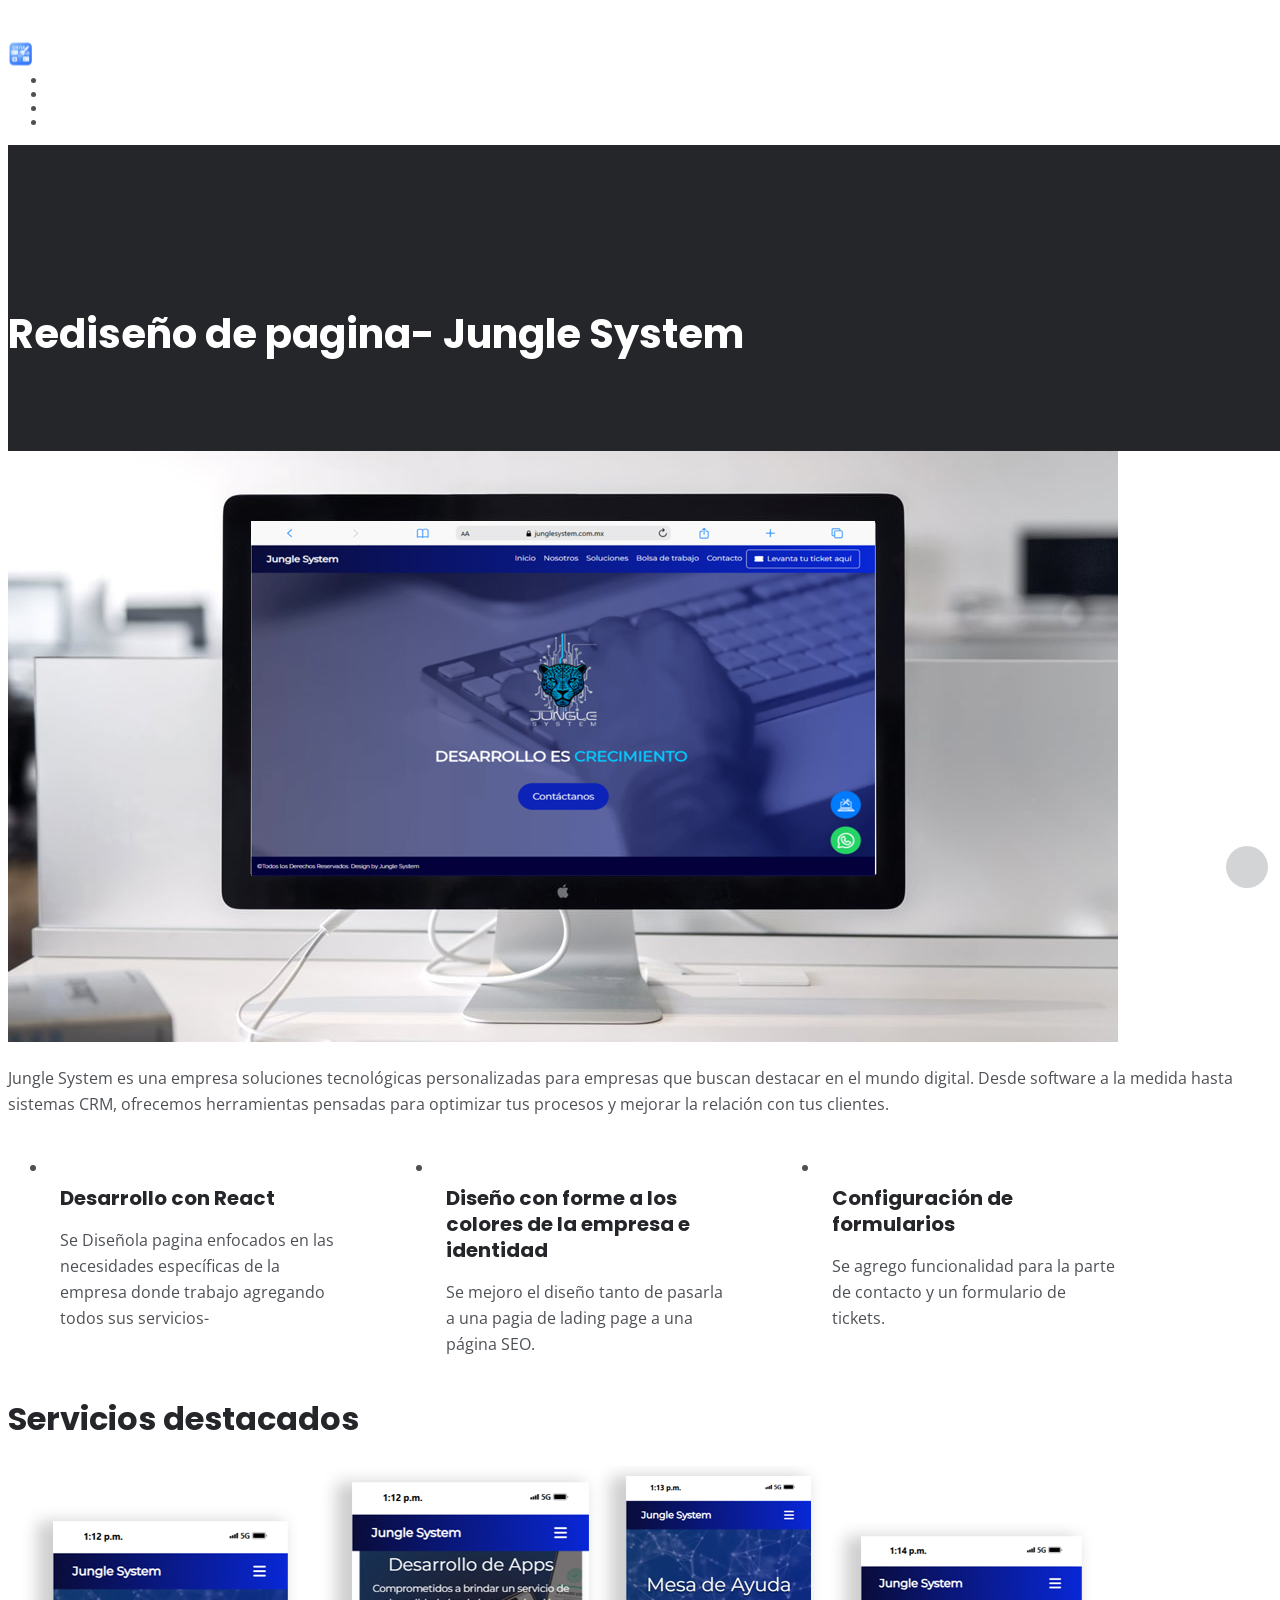
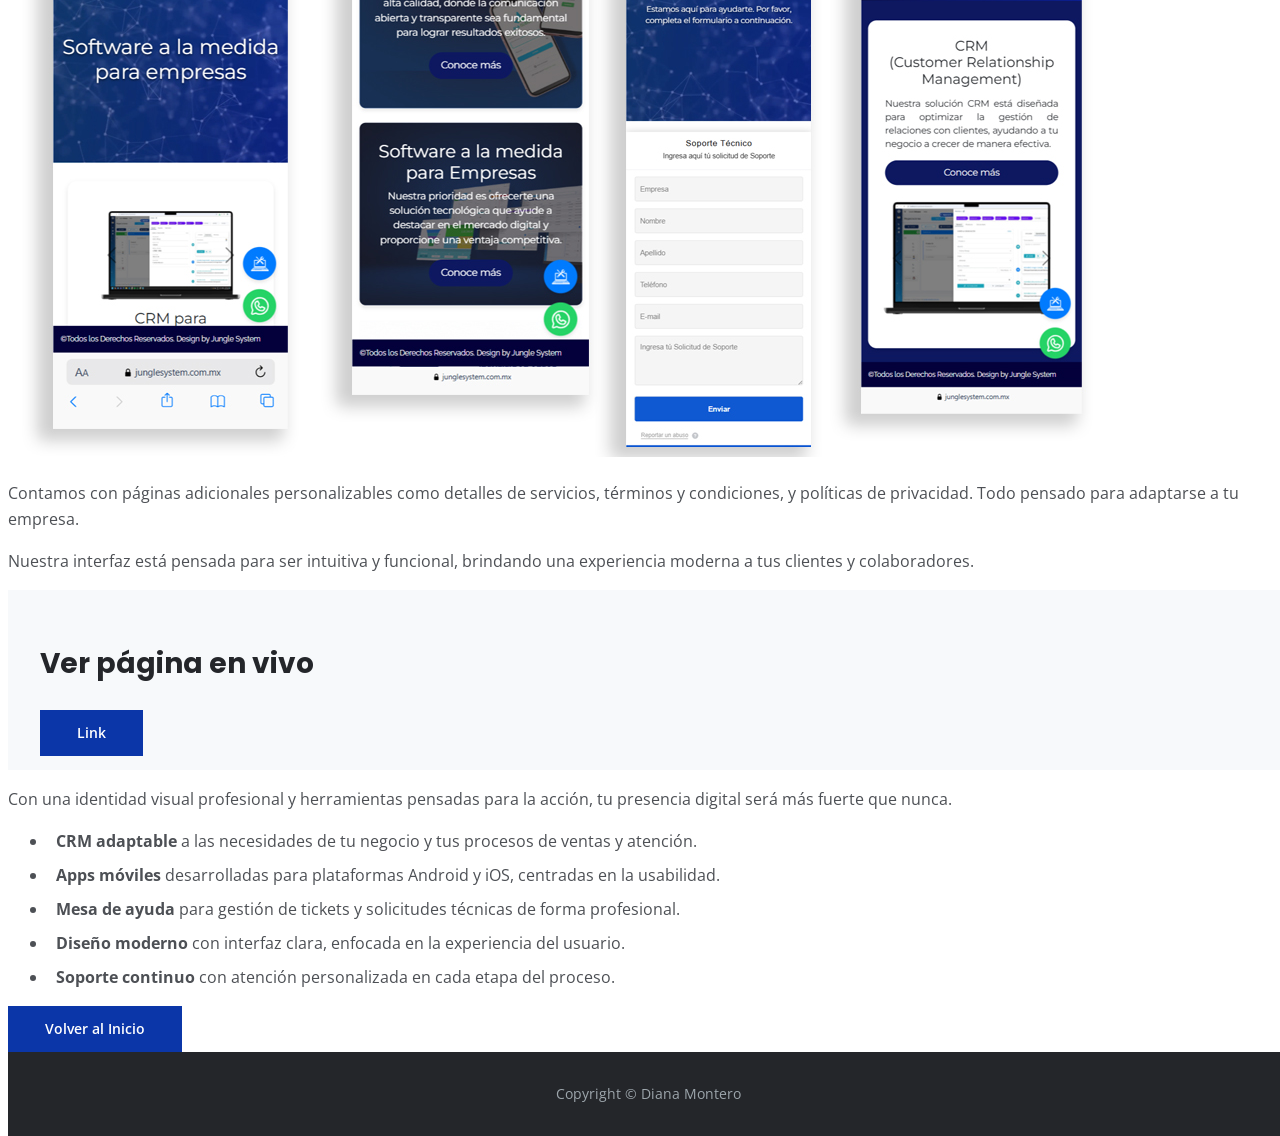
==== commit f876e142: "agregar-proyectos y trabajos" ====
--- a/project.html
+++ b/project.html
@@ -1,46 +1,48 @@
 <!DOCTYPE html>
 <html lang="en">
+
 <head>
     <meta charset="utf-8">
     <meta name="viewport" content="width=device-width, initial-scale=1, shrink-to-fit=no">
-    
+
     <!-- SEO Meta Tags -->
     <meta name="description" content="Your description">
     <meta name="author" content="Your name">
 
     <!-- OG Meta Tags to improve the way the post looks when you share the page on Facebook, Twitter, LinkedIn -->
-	<meta property="og:site_name" content="" /> <!-- website name -->
-	<meta property="og:site" content="" /> <!-- website link -->
-	<meta property="og:title" content=""/> <!-- title shown in the actual shared post -->
-	<meta property="og:description" content="" /> <!-- description shown in the actual shared post -->
-	<meta property="og:image" content="" /> <!-- image link, make sure it's jpg -->
-	<meta property="og:url" content="" /> <!-- where do you want your post to link to -->
-	<meta name="twitter:card" content="summary_large_image"> <!-- to have large image post format in Twitter -->
+    <meta property="og:site_name" content="" /> <!-- website name -->
+    <meta property="og:site" content="" /> <!-- website link -->
+    <meta property="og:title" content="" /> <!-- title shown in the actual shared post -->
+    <meta property="og:description" content="" /> <!-- description shown in the actual shared post -->
+    <meta property="og:image" content="" /> <!-- image link, make sure it's jpg -->
+    <meta property="og:url" content="" /> <!-- where do you want your post to link to -->
+    <meta name="twitter:card" content="summary_large_image"> <!-- to have large image post format in Twitter -->
 
     <!-- Webpage Title -->
     <title>Project Details - Mark</title>
-    
+
     <!-- Styles -->
     <link rel="preconnect" href="https://fonts.gstatic.com">
-    <link href="https://fonts.googleapis.com/css2?family=Open+Sans:ital,wght@0,400;0,600;0,700;1,400&family=Poppins:wght@600&display=swap" rel="stylesheet">
+    <link
+        href="https://fonts.googleapis.com/css2?family=Open+Sans:ital,wght@0,400;0,600;0,700;1,400&family=Poppins:wght@600&display=swap"
+        rel="stylesheet">
     <link href="css/bootstrap.css" rel="stylesheet">
     <link href="css/fontawesome-all.css" rel="stylesheet">
-	<link href="css/styles.css" rel="stylesheet">
-	
-	<!-- Favicon  -->
+    <link href="css/styles.css" rel="stylesheet">
+
+    <!-- Favicon  -->
     <link rel="icon" href="images/favicon.png">
 </head>
+
 <body data-spy="scroll" data-target=".fixed-top">
-    
+
     <!-- Navigation -->
     <nav class="navbar navbar-expand-lg fixed-top navbar-dark">
         <div class="container">
-            
+
             <!-- Image Logo -->
-            <a class="navbar-brand logo-image" href="index.html"><img src="images/logo.svg" alt="alternative"></a>  
-
-            <!-- Text Logo - Use this if you don't have a graphic logo -->
-            <!-- <a class="navbar-brand logo-text page-scroll" href="index.html">Mark</a> -->
+            <a class="navbar-brand logo-image" href="index.html"><img src="images/icono.svg" alt="alternative"></a>
+
 
             <button class="navbar-toggler p-0 border-0" type="button" data-toggle="offcanvas">
                 <span class="navbar-toggler-icon"></span>
@@ -49,42 +51,34 @@
             <div class="navbar-collapse offcanvas-collapse" id="navbarsExampleDefault">
                 <ul class="navbar-nav ml-auto">
                     <li class="nav-item">
-                        <a class="nav-link page-scroll" href="index.html#header">Home <span class="sr-only">(current)</span></a>
-                    </li>
-                    <li class="nav-item">
-                        <a class="nav-link page-scroll" href="index.html#about">About</a>
-                    </li>
-                    <li class="nav-item">
-                        <a class="nav-link page-scroll" href="index.html#services">Services</a>
-                    </li>
-                    <li class="nav-item dropdown">
-                        <a class="nav-link dropdown-toggle" href="#" id="dropdown01" data-toggle="dropdown" aria-haspopup="true" aria-expanded="false">Drop</a>
-                        <div class="dropdown-menu" aria-labelledby="dropdown01">
-                            <a class="dropdown-item page-scroll" href="project.html">Project Details</a>
-                            <div class="dropdown-divider"></div>
-                            <a class="dropdown-item page-scroll" href="terms.html">Terms Conditions</a>
-                            <div class="dropdown-divider"></div>
-                            <a class="dropdown-item page-scroll" href="privacy.html">Privacy Policy</a>
-                        </div>
-                    </li>
-                    <li class="nav-item">
-                        <a class="nav-link page-scroll" href="index.html#contact">Contact</a>
+                        <a class="nav-link page-scroll" href="index.html">Inicio <span class="sr-only">(current)</span></a>
+                    </li>
+                    <li class="nav-item">
+                        <a class="nav-link page-scroll" href="#about">Acerca</a>
+                    </li>
+                    <li class="nav-item">
+                        <a class="nav-link page-scroll" href="#services">Habilidades</a>
+                    </li>
+                    <li class="nav-item">
+                        <a class="nav-link page-scroll" href="#contact">Contacto</a>
                     </li>
                 </ul>
                 <span class="nav-item social-icons">
                     <span class="fa-stack">
-                        <a href="#your-link">
+                        <a href="https://www.linkedin.com/in/diana-montero-906b28236?trk=contact-info" target="_blank"
+                            rel="noopener noreferrer">
                             <i class="fas fa-circle fa-stack-2x"></i>
-                            <i class="fab fa-facebook-f fa-stack-1x"></i>
+                            <i class="fab fa-linkedin-in fa-stack-1x"></i>
                         </a>
                     </span>
                     <span class="fa-stack">
-                        <a href="#your-link">
+                        <a href="https://github.com/diannvac" target="_blank" rel="noopener noreferrer">
                             <i class="fas fa-circle fa-stack-2x"></i>
-                            <i class="fab fa-twitter fa-stack-1x"></i>
+                            <i class="fab fa-github fa-stack-1x"></i>
                         </a>
                     </span>
                 </span>
+
             </div> <!-- end of navbar-collapse -->
         </div> <!-- end of container -->
     </nav> <!-- end of navbar -->
@@ -96,7 +90,7 @@
         <div class="container">
             <div class="row">
                 <div class="col-xl-10 offset-xl-1">
-                    <h1>Project Details</h1>
+                    <h1>Rediseño de pagina- Jungle System</h1>
                 </div> <!-- end of col -->
             </div> <!-- end of row -->
         </div> <!-- end of container -->
@@ -122,16 +116,13 @@
         <div class="container">
             <div class="row">
                 <div class="col-xl-10 offset-xl-1">
-                    <p>Are you looking for ways to grow the user base for your mobile application? Then you have arrived at the right place. Here you will find a curated collection of landing page HTML templates that will help you build an engaging online presentation for your mobile app and convince visitors to become loyal paying users.</p>
-                    <p class="mb-5">All templates in the roundup are premium which means you need to pay for them but we're talking small amounts of money which won't break your bank account but will help authors make a living. In return you get a high quality, updated item together with high quality and very prompt technical support.</p>
-
-                    <h2 class="mb-3">Advantages of working with this template</h2>
-                    <p>Besides buying the template you need some basic web skills in order to customize it. Nothing too fancy HTML/CSS will do just fine and a little bit of image editing. You can always hire a web designer to help with the customization work while you provide the template and the content that is the most important.</p>
-                    <p class="mb-4">Riga is a landing page HTML template made with Bootstrap to help you showcase your mobile app online and persuade visitors to download it from the app stores. The author used Bootstrap to build the template and integrated a nice animated navigation that slides from outside the screen.</p>
-                </div> <!-- end of col -->
-            </div> <!-- end of row -->
-        </div> <!-- end of container -->
-    </div> <!-- end of ex-basic-1 -->
+                    <p>Jungle System es una empresa soluciones tecnológicas personalizadas para empresas que buscan
+                        destacar en el mundo digital. Desde software a la medida hasta sistemas CRM, ofrecemos
+                        herramientas pensadas para optimizar tus procesos y mejorar la relación con tus clientes.</p>
+                </div>
+            </div>
+        </div>
+    </div>
     <!-- end of basic -->
 
 
@@ -140,8 +131,8 @@
         <div class="container">
             <div class="row">
                 <div class="col-lg-12">
-                    
-                    <!-- Card -->
+
+                    <!-- Card 1 -->
                     <div class="card">
                         <ul class="list-unstyled">
                             <li class="media">
@@ -150,15 +141,14 @@
                                     <span class="fa-stack-1x">1</span>
                                 </span>
                                 <div class="media-body">
-                                    <h5>High Quality Service</h5>
-                                    <p>Features include an eye catching morphtext in the header, details lightbox for more details information</p>
+                                    <h5>Desarrollo con React</h5>
+                                    <p>Se Diseñola pagina enfocados en las necesidades específicas de la empresa donde trabajo agregando todos sus servicios-</p>
                                 </div>
                             </li>
                         </ul>
-                    </div> <!-- end of card -->
-                    <!-- end of card -->
-
-                    <!-- Card -->
+                    </div>
+
+                    <!-- Card 2 -->
                     <div class="card">
                         <ul class="list-unstyled">
                             <li class="media">
@@ -167,15 +157,14 @@
                                     <span class="fa-stack-1x">2</span>
                                 </span>
                                 <div class="media-body">
-                                    <h5>Prompt Timely Delivery</h5>
-                                    <p>Statistics numbers for important values, card slider for testimonials, image slider for customer logos</p>
+                                    <h5>Diseño con forme a los colores de la empresa e identidad</h5>
+                                    <p>Se mejoro el diseño tanto de pasarla a una pagia de lading page a una página SEO.</p>
                                 </div>
                             </li>
                         </ul>
-                    </div> <!-- end of card -->
-                    <!-- end of card -->
-
-                    <!-- Card -->
+                    </div>
+
+                    <!-- Card 3 -->
                     <div class="card">
                         <ul class="list-unstyled">
                             <li class="media">
@@ -184,110 +173,76 @@
                                     <span class="fa-stack-1x">3</span>
                                 </span>
                                 <div class="media-body">
-                                    <h5>Skilled Team Involved</h5>
-                                    <p>Some useful extra pages are bundled with the template lik article details, terms conditions and privacy policy</p>
+                                    <h5>Configuración de formularios</h5>
+                                    <p>Se agrego funcionalidad para la parte de contacto y un formulario de tickets.</p>
                                 </div>
                             </li>
                         </ul>
-                    </div> <!-- end of card -->
-                    <!-- end of card -->
-
-                </div> <!-- end of col -->   
-            </div> <!-- end of row -->   
-        </div> <!-- end of container -->   
-    </div> <!-- end of ex-cards-1 -->
+                    </div>
+
+                </div>
+            </div>
+        </div>
+    </div>
     <!-- end of cards -->
-
 
     <!-- Basic -->
     <div class="ex-basic-1 pt-3 pb-5">
         <div class="container">
             <div class="row">
                 <div class="col-xl-10 offset-xl-1">
-                    <p class="mb-5">Features include an eye catching morphtext in the header, details lightbox for more details information, statistics numbers for important values, card slider for testimonials, image slider for customer logos and working forms that will enable your landing page to provide leads in order to achieve your marketing goals.</p>
                     
-                    <h2 class="mb-4">New elements added to the package</h2>
-                    <img class="img-fluid mb-5" src="images/project-details-small.jpg" alt="alternative">
-                    <p>Some useful extra pages are bundled with the template lik article details, terms conditions and privacy policy which can be customized as per your requirements. Riga has an impactful dark style design combined with warm colors and angular background shapes with the unique goal of making your mobile app stand out.</p>
-                    <p class="mb-5">Leon is an easy to customize landing page HTML template built with Bootstrap for promoting mobile apps to the online audience and making visitors download them from app stores. This template is built with HTML, CSS and Bootstrap to ensure the highest flexibility for all users.</p>
+                    <h2 class="mb-4">Servicios destacados</h2>
+                    <img class="img-fluid mb-5" src="images/project-details-small.jpg" alt="Jungle System CRM">
+                    <p>Contamos con páginas adicionales personalizables como detalles de servicios, términos y
+                        condiciones, y políticas de privacidad. Todo pensado para adaptarse a tu empresa.</p>
+                    <p class="mb-5">Nuestra interfaz está pensada para ser intuitiva y funcional, brindando una
+                        experiencia moderna a tus clientes y colaboradores.</p>
+
                     <div class="text-box mb-5">
-                        <h3>Visitors love a beautiful and efficient website</h3>
-                        <p>All designers, developers and tech-savvy people will be able to customize this template with basic web coding skills. Among the features you will find details lightbox for more details information, tabbed content for feature details, video lightbox, card slider for testimonials, statistics numbers, image slider for customer logos, dropdown navigation and useful extra pages for article details, terms.</p>
-                    </div> <!-- end of text-box -->
-                    <p class="mb-4">Together with touches of call to action green, the overall landing page design will showcase your app beautifully and will help with convincing visitors to download it from the app stores. Orange and gray hues with one color backgrounds to maximize the impact of your content image slider for customer logos and working forms.</p>
+                        <h3>Ver página en vivo</h3>
+                        <a class="btn-solid-reg mb-5" href="https://junglesystem.com.mx/" target="_blank">Link</a>
+                    </div>
+
+                    <p class="mb-4">Con una identidad visual profesional y herramientas pensadas para la acción, tu
+                        presencia digital será más fuerte que nunca.</p>
+
                     <ul class="list-unstyled li-space-lg mb-5">
                         <li class="media">
                             <i class="fas fa-square"></i>
-                            <div class="media-body"><strong>Card slider</strong> for testimonials, statistics numbers for important values image slider for logos</div>
-                        </li>
-                        <li class="media">
-                            <i class="fas fa-square"></i>
-                            <div class="media-body"><strong>Dropdown navigation</strong> and useful extra pages for article details, terms conditions and privacy policy</div>
-                        </li>
-                        <li class="media">
-                            <i class="fas fa-square"></i>
-                            <div class="media-body"><strong>Clean light design</strong> mixing purple, orange and gray hues with one color backgrounds to maximize</div>
-                        </li>
-                        <li class="media">
-                            <i class="fas fa-square"></i>
-                            <div class="media-body"><strong>Together with</strong> touches of call to action green, the overall landing page design will showcase your app</div>
-                        </li>
-                        <li class="media">
-                            <i class="fas fa-square"></i>
-                            <div class="media-body"><strong>This template</strong> is built with HTML, CSS and Bootstrap to ensure the highest flexibility for all users</div>
+                            <div class="media-body"><strong>CRM adaptable</strong> a las necesidades de tu negocio y tus
+                                procesos de ventas y atención.</div>
+                        </li>
+                        <li class="media">
+                            <i class="fas fa-square"></i>
+                            <div class="media-body"><strong>Apps móviles</strong> desarrolladas para plataformas Android
+                                y iOS, centradas en la usabilidad.</div>
+                        </li>
+                        <li class="media">
+                            <i class="fas fa-square"></i>
+                            <div class="media-body"><strong>Mesa de ayuda</strong> para gestión de tickets y solicitudes
+                                técnicas de forma profesional.</div>
+                        </li>
+                        <li class="media">
+                            <i class="fas fa-square"></i>
+                            <div class="media-body"><strong>Diseño moderno</strong> con interfaz clara, enfocada en la
+                                experiencia del usuario.</div>
+                        </li>
+                        <li class="media">
+                            <i class="fas fa-square"></i>
+                            <div class="media-body"><strong>Soporte continuo</strong> con atención personalizada en cada
+                                etapa del proceso.</div>
                         </li>
                     </ul>
 
-                    <a class="btn-solid-reg mb-5" href="index.html">Back</a>
-                </div> <!-- end of col -->
-            </div> <!-- end of row -->
-        </div> <!-- end of container -->
-    </div> <!-- end of ex-basic-1 -->
+                    <a class="btn-solid-reg mb-5" href="index.html">Volver al Inicio</a>
+                </div>
+            </div>
+        </div>
+    </div>
     <!-- end of basic -->
 
 
-    <!-- Footer -->
-    <div class="footer bg-gray">
-        <div class="container">
-            <div class="row">
-                <div class="col-lg-12">
-                    <div class="social-container">
-                        <span class="fa-stack">
-                            <a href="#your-link">
-                                <i class="fas fa-circle fa-stack-2x"></i>
-                                <i class="fab fa-facebook-f fa-stack-1x"></i>
-                            </a>
-                        </span>
-                        <span class="fa-stack">
-                            <a href="#your-link">
-                                <i class="fas fa-circle fa-stack-2x"></i>
-                                <i class="fab fa-twitter fa-stack-1x"></i>
-                            </a>
-                        </span>
-                        <span class="fa-stack">
-                            <a href="#your-link">
-                                <i class="fas fa-circle fa-stack-2x"></i>
-                                <i class="fab fa-pinterest-p fa-stack-1x"></i>
-                            </a>
-                        </span>
-                        <span class="fa-stack">
-                            <a href="#your-link">
-                                <i class="fas fa-circle fa-stack-2x"></i>
-                                <i class="fab fa-instagram fa-stack-1x"></i>
-                            </a>
-                        </span>
-                        <span class="fa-stack">
-                            <a href="#your-link">
-                                <i class="fas fa-circle fa-stack-2x"></i>
-                                <i class="fab fa-youtube fa-stack-1x"></i>
-                            </a>
-                        </span>
-                    </div> <!-- end of social-container -->
-                </div> <!-- end of col -->
-            </div> <!-- end of row -->
-        </div> <!-- end of container -->
-    </div> <!-- end of footer -->  
-    <!-- end of footer -->
 
 
     <!-- Copyright -->
@@ -295,27 +250,21 @@
         <div class="container">
             <div class="row">
                 <div class="col-lg-12">
-                    <p class="p-small">Copyright © <a class="no-line" href="#your-link">Your name</a></p>
+                    <p class="p-small">Copyright © <a class="no-line" href="#your-link">Diana Montero</a></p>
                 </div> <!-- end of col -->
             </div> <!-- enf of row -->
         </div> <!-- end of container -->
 
 
-        <div class="container">
-            <div class="row">
-                <div class="col-lg-12">
-                    <p class="p-small">Distributed By <a class="no-line" href="https://themewagon.com/">Themewagon</a></p>
-                </div> <!-- end of col -->
-            </div> <!-- enf of row -->
-        </div> <!-- end of container -->
-    </div> <!-- end of copyright --> 
+    </div> <!-- end of copyright -->
     <!-- end of copyright -->
-    
-    	
+
+
     <!-- Scripts -->
     <script src="js/jquery.min.js"></script> <!-- jQuery for Bootstrap's JavaScript plugins -->
     <script src="js/bootstrap.min.js"></script> <!-- Bootstrap framework -->
     <script src="js/jquery.easing.min.js"></script> <!-- jQuery Easing for smooth scrolling between anchors -->
     <script src="js/scripts.js"></script> <!-- Custom scripts -->
 </body>
+
 </html>
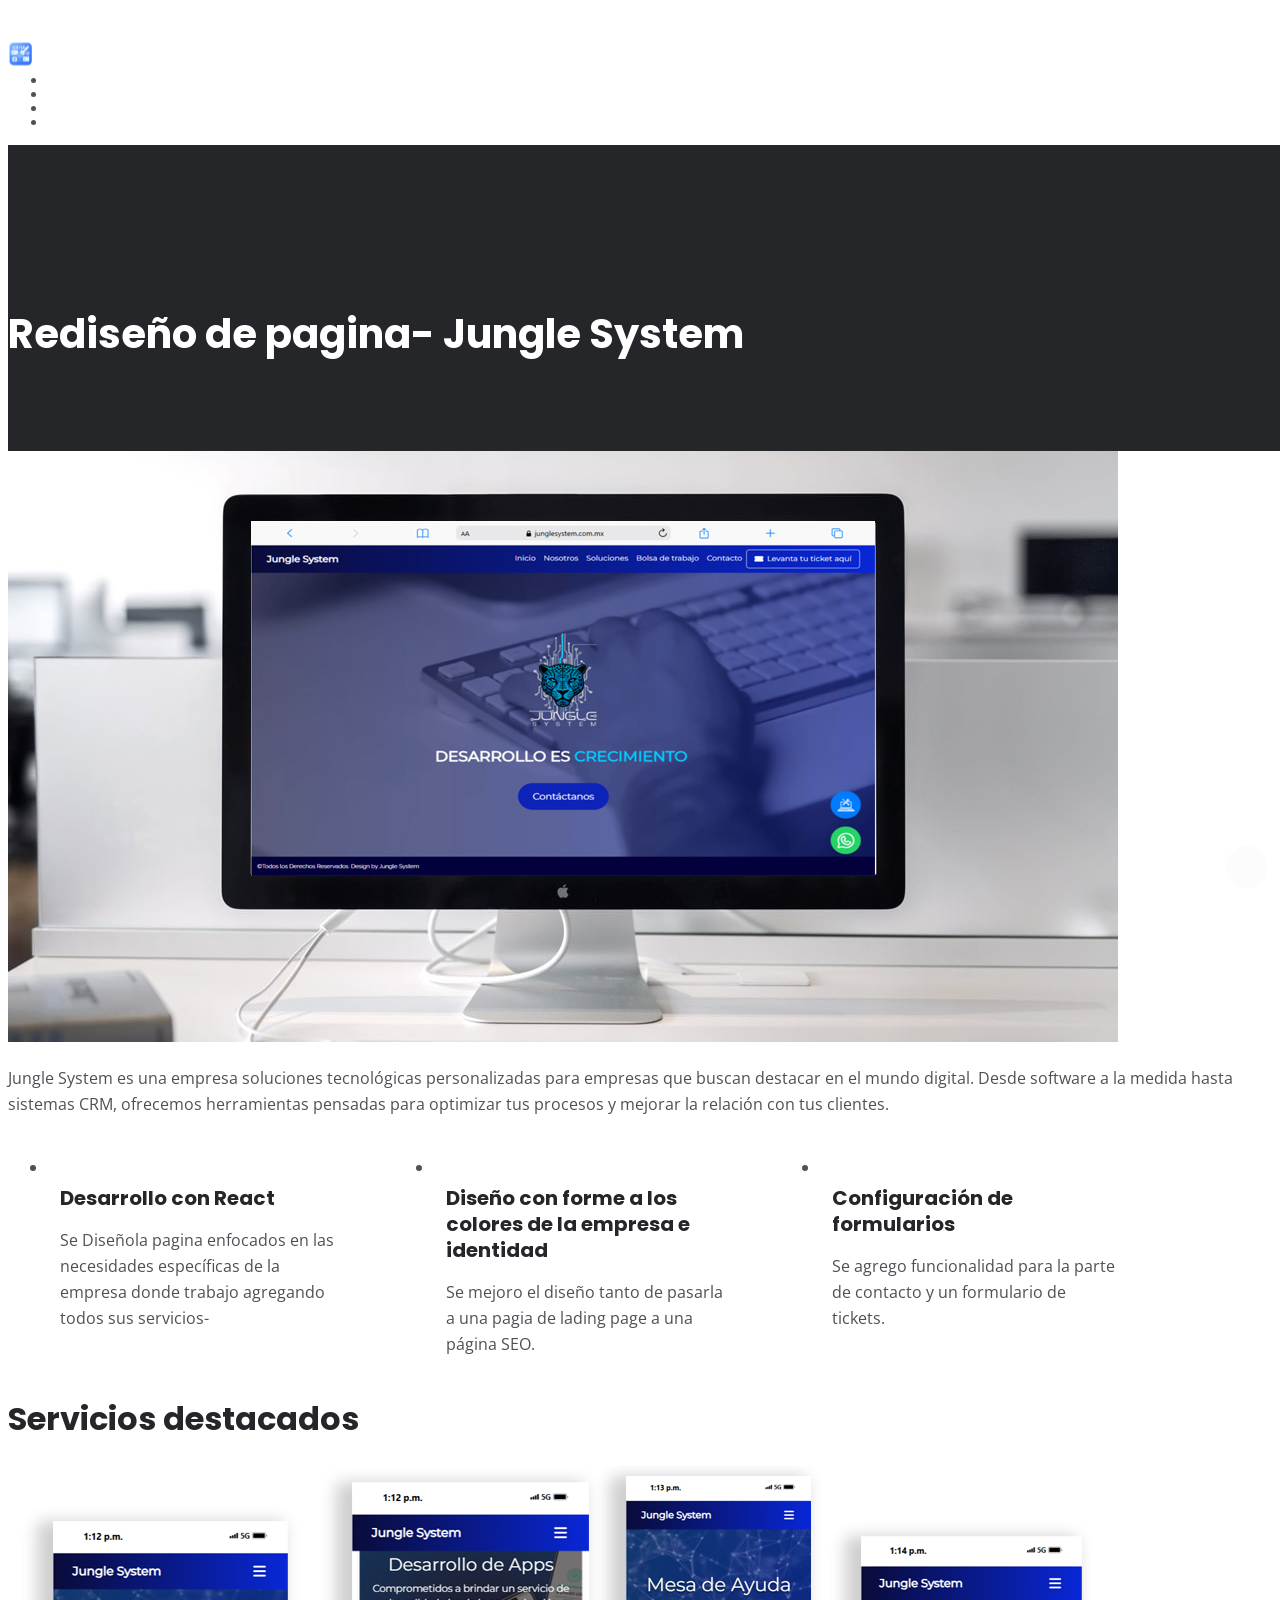
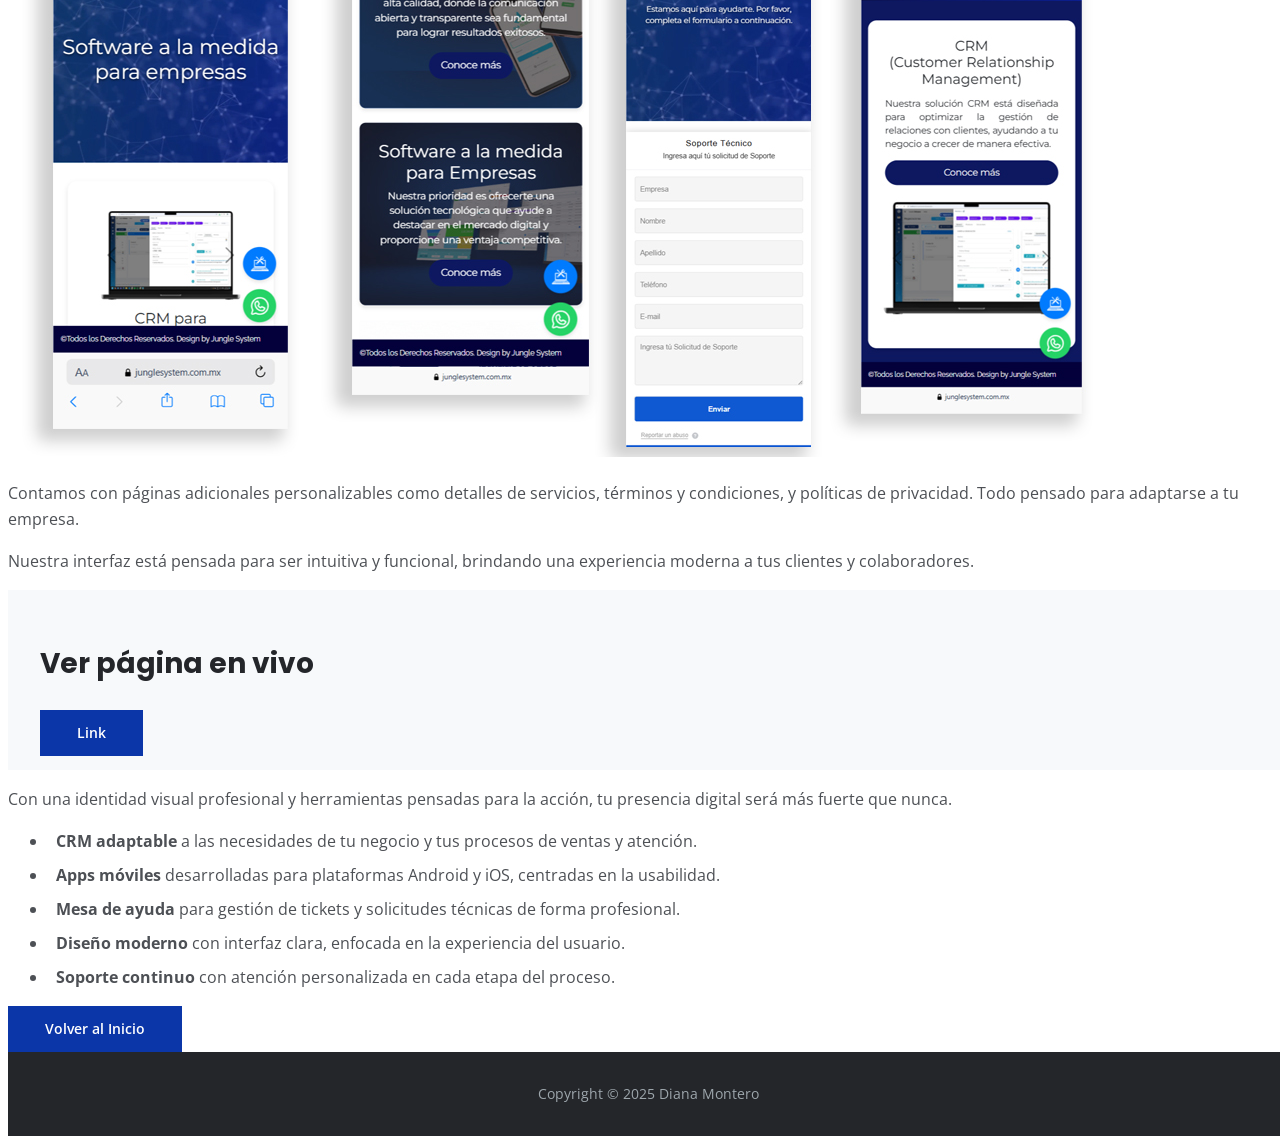
==== commit 4fe2b4bc: "agregar-galeria" ====
--- a/project.html
+++ b/project.html
@@ -243,14 +243,12 @@
     <!-- end of basic -->
 
 
-
-
-    <!-- Copyright -->
+ <!-- Copyright -->
     <div class="copyright bg-gray">
         <div class="container">
             <div class="row">
                 <div class="col-lg-12">
-                    <p class="p-small">Copyright © <a class="no-line" href="#your-link">Diana Montero</a></p>
+                    <p class="p-small">Copyright © 2025 <a class="no-line" href="index.html">Diana Montero</a></p>
                 </div> <!-- end of col -->
             </div> <!-- enf of row -->
         </div> <!-- end of container -->
